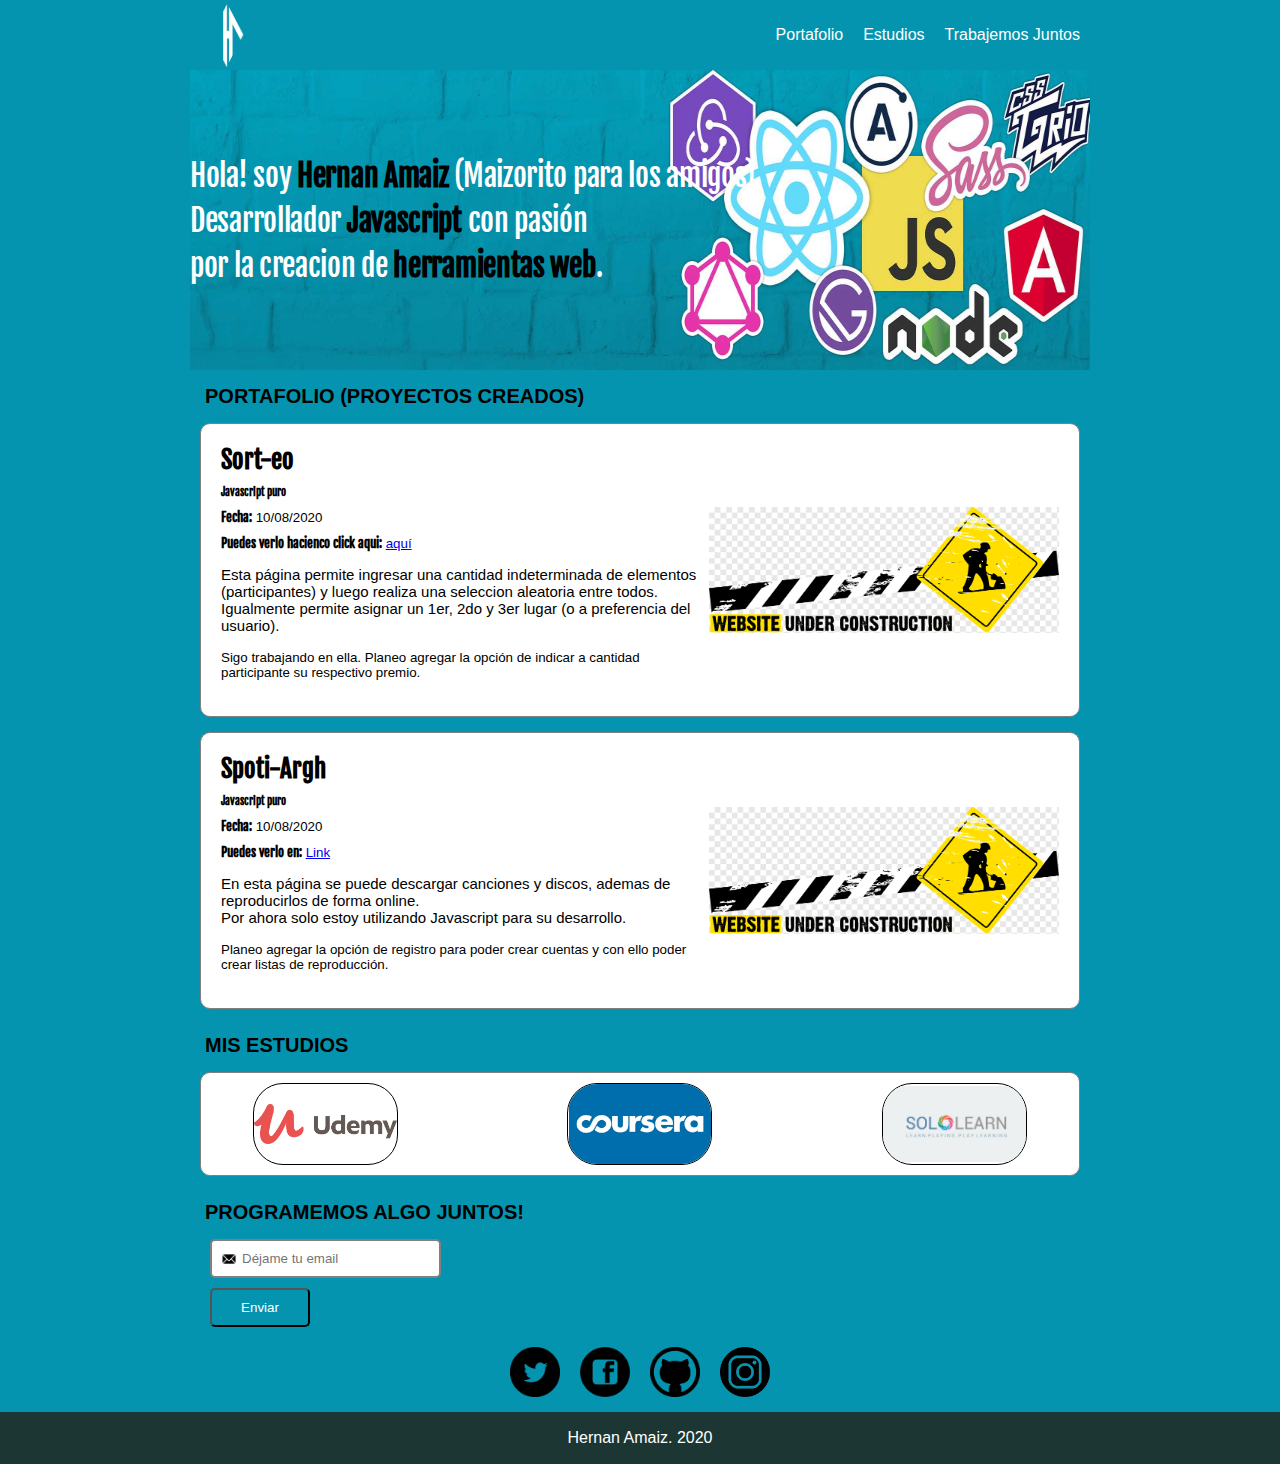
==== index.html @ f5612200 "Modificacion Css parte 4.1" ====
<html>
<head>
    <meta charset="UTF-8">
    <title>Hernan Amaiz</title>
    <link rel="icon" type="image/png" href="favicon.jpg">
    <link href="https://fonts.googleapis.com/css2?family=Fjalla+One&family=Source+Sans+Pro&display=swap" rel="stylesheet">
    <link rel="stylesheet" href="/estilo.css">
</head>
<body>
    <header class="header">
        <div class="container">
            <figure class="logo">
                <img src="logo2.png" alt="logo" class="logo-img">
            </figure>
            <nav class="menu">
                <ol>
                    <li>
                        <a class="link" href="#portafolio">Portafolio</a>
                    </li>
                    <li>
                        <a class="link" href="#estudios">Estudios</a>
                    </li>
                    <li>
                        <a class="link" href="#contacto">Trabajemos Juntos</a>
                    </li>
                </ol>
            </nav>
        </div>
    </header>
    <section class="hero">
        <div class="container">
            <h1>
                Hola! soy <b> Hernan Amaiz</b> (Maizorito para los amigos)<br>Desarrollador <b>Javascript</b> con pasión <br> por la creacion de <b>herramientas web</b>.
            </h1>
            
        </div>
    </section>
    <section id='portafolio'>
        <div class="container">
            <h2 class="portfolio">Portafolio (Proyectos Creados)</h2>
            <article class="project">
            <div class="project-presentation">
                <div class="project-details">
                    <h3 class="project-title">Sort-eo</h3>
                    <h6 class="project-language">Javascript puro</h6> 
                    <p class="project-date"><small><b>Fecha:</b> 10/08/2020</small></p> 
                    <p class="project-link"><small><b>Puedes verlo hacienco click aqui:</b> <a href='/sorteo/index.html' target="_blank"> aquí </a></small></p>
                    <p class="project-description">Esta página permite ingresar una cantidad indeterminada de elementos (participantes)
                    y luego realiza una seleccion aleatoria entre todos. Igualmente permite
                    asignar un 1er, 2do y 3er lugar (o a preferencia del usuario).</p>
                    <p><small>Sigo trabajando en ella. Planeo agregar la opción de indicar a cantidad
                        participante su respectivo premio.</small></p>     
                </div>
                    <img src="construccion.png" alt="" class="project-image">
                </div>
                
                <div class="project-presentation">
                <div class="project-details">
                    <h3 class="project-title">Spoti-Argh</h3>
                    <h6 class="project-language">Javascript puro</h6> 
                    <p class="project-date"><small><b>Fecha:</b> 10/08/2020</small></p> 
                    <p class="project-link"><small><b>Puedes verlo en:</b> <a href="/Musicaweb/index.html" target="_blank">Link</a></small></p>
                    <p class="project-description">En esta página se puede descargar canciones y discos, ademas de reproducirlos de forma online.
                        <br>Por ahora solo estoy utilizando Javascript para su desarrollo.</p>
                    <p><small>Planeo agregar la opción de registro para poder crear cuentas y con ello poder crear listas
                        de reproducción.</small></p> 
                </div>
                    <img src="construccion.png" alt="" class="project-image">
                </div>
            </article>
        </div>
    </section>
    <section id="estudios">
        <div class="container">
            <h2 class="certification">Mis estudios</h2>
            <article class="certification-pages">
                <figure class="image-container">
                    <a  href="#"><img src="udemy.png" class="certification-image" alt="Udemy"> </a><br>
                    <a  href="#"><img src="coursera.jpg" class="certification-image" alt="Coursera"> </a><br>
                    <a  href="#"><img src="sololearn.jpg" class="certification-image" alt="Sololearn"> </a>
                </figure>
            </article>
    </div>
    </section>
    <section id="contacto">
        <div class="container">
            <h3>Programemos algo juntos!</h3>
            <form action="/suscripcion/" class="form-email">
            <input type="text" placeholder="Déjame tu email" id="email">
            <button>Enviar</button>
            </form>
            <div class="social">
                <a href="#" class="social-link twitter"></a>
                <a href="#" class="social-link facebook"></a>
                <a href="#" class="social-link github"></a>
                <a href='https://www.instagram.com/maizorito_/' target='_blank' class="social-link instagram"  ></a>

            </div>
        </div>
    </section>
    <footer class="footer">
        <div>
            <p>Hernan Amaiz. 2020</p>
        </div>
    </footer>
</body>
</html>
---- estilo.css ----
body{
    font-family: 'Source Sans Prop', sans-serif;
    margin: 0;
}

.hero{
    height: 300px;
    background-image: url('/banner.jpg');
    background-size: 900px 300px;
    background-repeat: no-repeat;
    background-position: center;
    background-color: rgb(4, 148, 175);
    z-index: 0;
    display: flex;
    align-items: center;
}

.logo-img{
    width: 80px;
}

.header{
    background-color:rgb(4, 148, 175);
    color:white;
    display: flex;
    justify-content: space-between;
    align-items: center;
    height: 70px;
}

.header a{
    color: white;
    text-decoration: none;
    display: flex;
    align-items: center;
    height: inherit;
    padding: 0 10px;
}

.menu{
    height: inherit;
}

ol, ul{
    margin: 0;
    padding: 0;
    list-style: none;
}

.header ol{
    display: flex;
    height: inherit;

}

.header ol li{
    height: inherit;
}


figure{
    margin: 0;
}

h1, h2, h3, h4, h5, h6{
    font-family: 'Fjalla One', sans-serif;
}

h1{
    font-size: 30px;
    line-height: 1.5;
    font-weight: normal;
    letter-spacing: -.3px;
    color: white;
    margin: 0;
}

h1 b{
    color:black;
}

#portafolio{
    background-color: rgb(4, 148, 175);
}

.portfolio, .certification{
    padding: 15px;
    margin: 0;
    text-transform: uppercase;
    font-family: 'Source Sans Prop', sans-serif;
    font-weight: bold;
    font-size: 20px;
}

.project-details{
    width: 500px;
}

.project-title{
    font-size: 25px;
    margin: 0 0 10px 0;
}

.project-language, .project-date, .project-link{
    margin: 10px 0;
}

.project-description{
    font-size: 15px;
}

.project b{
    font-family: 'Fjalla One', sans-serif;
}


.project-image{
    width: 350px;
}

.project-presentation{
    border: 1px solid gray;
    border-radius: 10px;
    margin: 0 10px 15px 10px;
    padding: 20px;
    background:white;
    display: flex;
    justify-content: space-between;
    align-items: center;
}

.project-presentation:last-child{
    margin-bottom: 0;
}

#estudios{
    background-color: rgb(4, 148, 175);
}

.certification{
    padding-top: 25px;
}

.certification-pages{
    border: 1px solid gray;
    border-radius: 10px;
    margin: 0 10px 0px 10px;
    padding: 10px;
    background:white;
}
.image-container{
    display: flex;
    flex-direction: row;
    align-items: center;
    justify-content: space-around;
}


.certification-image{
    border: 1px solid black;
    border-radius: 30px;
    height: 80px;
    width: 143px;
    object-fit: contain;

}

.certification-image:hover{
    border: 2px solid blue;
}

#contacto{
    background-color: rgb(4, 148, 175);
    /*display: flex;
    flex-direction: column;
    align-content: center;*/
}

#contacto h3{
    margin:0;
    padding:15px;
    padding-top: 25px;
    text-transform: uppercase;
    font-family: 'Source Sans Prop', sans-serif;
    font-weight: bold;
    font-size: 20px;
}

.form-email{
    margin: 0 10px;
    padding: 0 10px 10px 10px;
}

.form-email input{
    border-color:gray;
    border-radius: 5px;
    border-style: solid;
    padding: 10px 20px 10px 30px;
    background-image: url(/email.png);
    background-size: 30px 30px;
    background-repeat: no-repeat;
    background-position-y:center;
    background-position-x: 2px;
}

.form-email button{
    display:block;
    margin-top: 10px;
    padding: 10px 0px;
    background: transparent;
    color: white;
    width:100px;
    margin: 10px 0px;
    border-radius: 5px;
}

.form-email h3{
    font-family: 'Source Sans Prop', sans-serif;
}

.social{
    display: flex;
    justify-content: center;
    
}
.social-link{
    width: 50px;
    height: 50px;
    display: inline-block;
    margin: 0 10px;
    padding-bottom: 15px;
}

.social-link.twitter{
    background-image: url(/twitter.png);
    background-size: 50px 50px;
    background-repeat: no-repeat;
}

.social-link.facebook{
    background-image: url(/facebook.png);
    background-size: 50px 50px;
    background-repeat: no-repeat;
}

.social-link.instagram{
    background-image: url(/instagram.png);
    background-size: 50px 50px;
    background-repeat: no-repeat;
}

.social-link.github{
    background-image: url(/github2.png);
    background-size: 50px 50px;
    background-repeat: no-repeat;
}

.footer{
    background-color: rgb(28, 54, 51);
    color: white;
    text-align: center;
    padding: 1px;
}

.container{
    width: 900px;
    margin: 0 auto;
    display: inherit;
    justify-content: inherit;
    align-items: inherit;
    height: inherit;
}
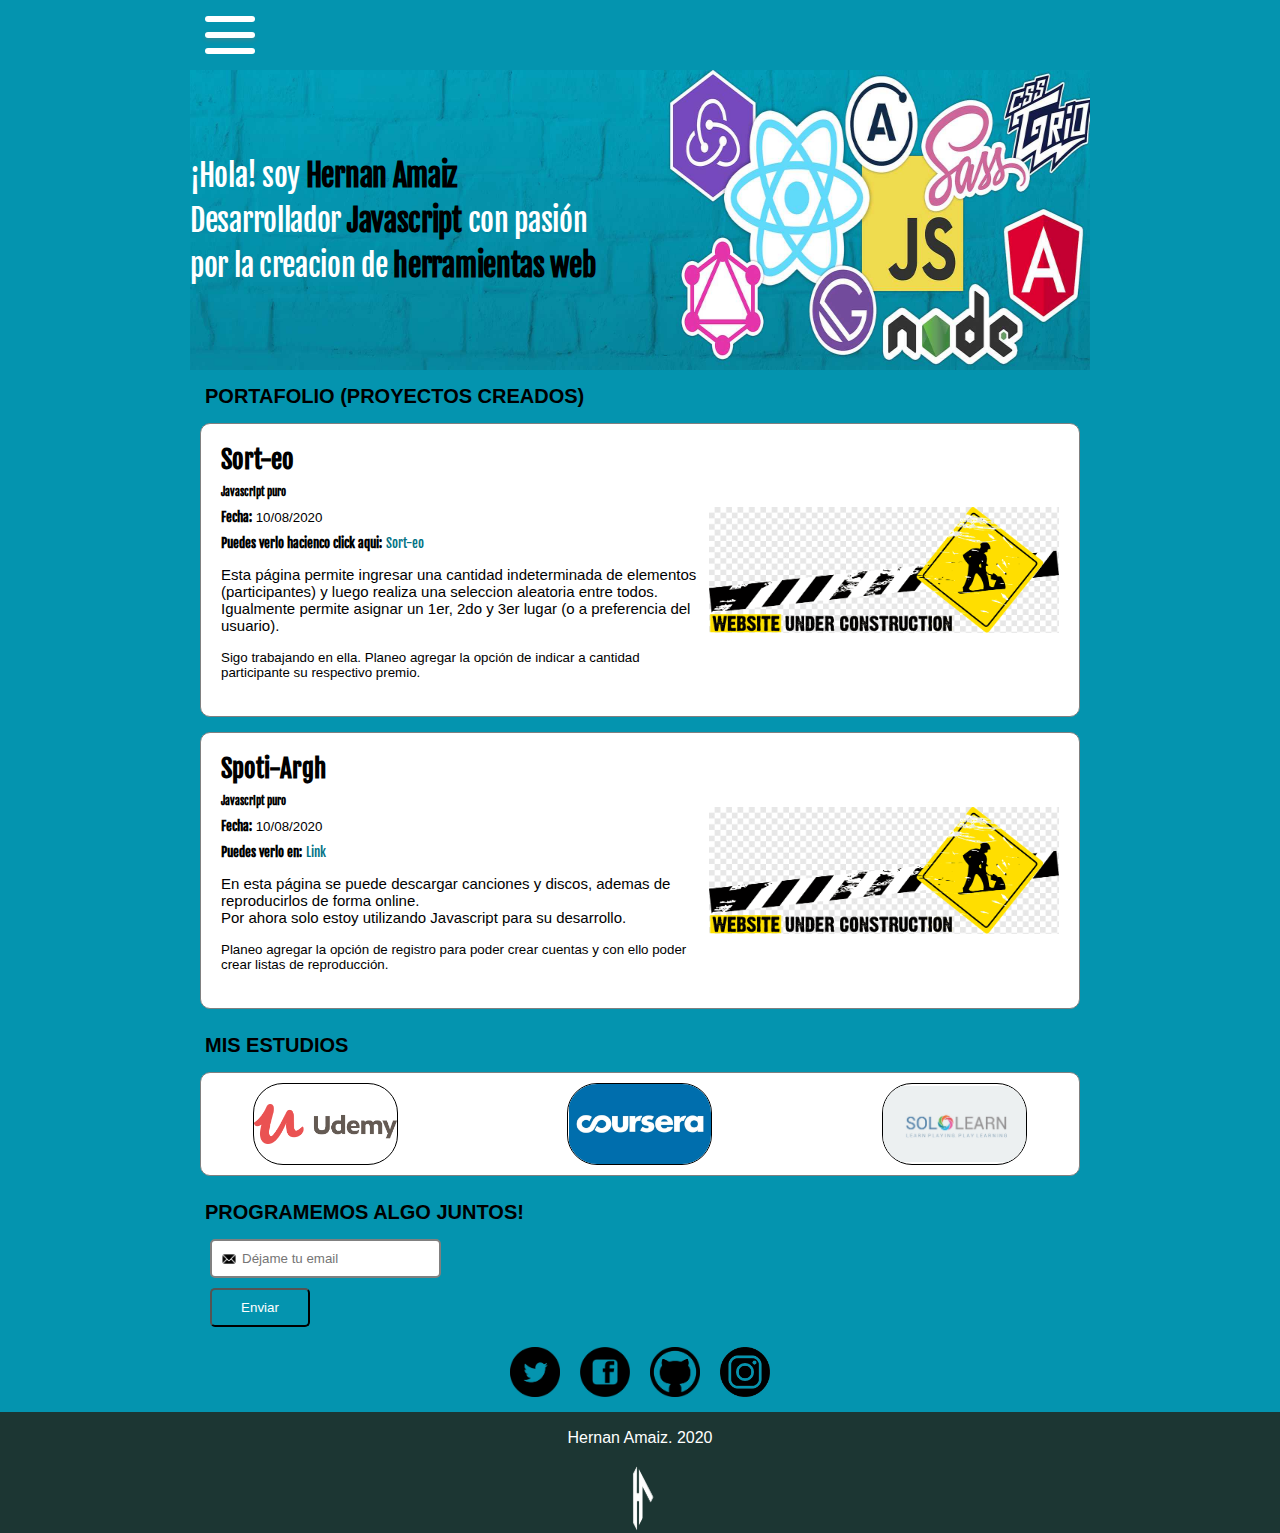
==== commit a65abe27: "modificacion de menu por un menu tipo burger" ====
--- a/index.html
+++ b/index.html
@@ -4,33 +4,39 @@
     <title>Hernan Amaiz</title>
     <link rel="icon" type="image/png" href="favicon.jpg">
     <link href="https://fonts.googleapis.com/css2?family=Fjalla+One&family=Source+Sans+Pro&display=swap" rel="stylesheet">
-    <link rel="stylesheet" href="/estilo.css">
+    <link rel="stylesheet" href="estilo.css">
 </head>
 <body>
     <header class="header">
-        <div class="container">
-            <figure class="logo">
-                <img src="logo2.png" alt="logo" class="logo-img">
-            </figure>
-            <nav class="menu">
-                <ol>
+        <div class="container">          
+            <div class="menu-btn">
+                <div class="menu-btn__burger"></div>
+              </div>
+
+
+        <nav class="menu">
+                <ul>
                     <li>
-                        <a class="link" href="#portafolio">Portafolio</a>
+                        <ol>
+                            <li>
+                                <a class="link" href="#portafolio">Portafolio</a>
+                            </li>
+                            <li>
+                                <a class="link" href="#estudios">Estudios</a>
+                            </li>
+                            <li>
+                                <a class="link" href="#contacto">Trabajemos Juntos</a>
+                            </li>
+                        </ol>
                     </li>
-                    <li>
-                        <a class="link" href="#estudios">Estudios</a>
-                    </li>
-                    <li>
-                        <a class="link" href="#contacto">Trabajemos Juntos</a>
-                    </li>
-                </ol>
+                </ul>
             </nav>
         </div>
     </header>
     <section class="hero">
         <div class="container">
             <h1>
-                Hola! soy <b> Hernan Amaiz</b> (Maizorito para los amigos)<br>Desarrollador <b>Javascript</b> con pasión <br> por la creacion de <b>herramientas web</b>.
+                ¡Hola! soy <b> Hernan Amaiz</b> <br>Desarrollador <b>Javascript</b> con pasión <br> por  la creacion de <b>herramientas web</b>
             </h1>
             
         </div>
@@ -44,7 +50,7 @@
                     <h3 class="project-title">Sort-eo</h3>
                     <h6 class="project-language">Javascript puro</h6> 
                     <p class="project-date"><small><b>Fecha:</b> 10/08/2020</small></p> 
-                    <p class="project-link"><small><b>Puedes verlo hacienco click aqui:</b> <a href='/sorteo/index.html' target="_blank"> aquí </a></small></p>
+                    <p class="project-link"><small><b>Puedes verlo hacienco click aqui:</b> <a href='/sorteo/index.html' target="_blank"> Sort-eo </a></small></p>
                     <p class="project-description">Esta página permite ingresar una cantidad indeterminada de elementos (participantes)
                     y luego realiza una seleccion aleatoria entre todos. Igualmente permite
                     asignar un 1er, 2do y 3er lugar (o a preferencia del usuario).</p>
@@ -102,6 +108,10 @@
         <div>
             <p>Hernan Amaiz. 2020</p>
         </div>
-    </footer>
+        <figure class="logo">
+            <img src="logo2.png" alt="logo" class="logo-img">
+        </figure>
+        </footer>
+    <script src="main.js"></script>
 </body>
 </html>--- a/estilo.css
+++ b/estilo.css
@@ -3,9 +3,83 @@
     margin: 0;
 }
 
+.header{
+    background-color:rgb(4, 148, 175);
+    color:white;
+    display: flex;
+    justify-content: space-between;
+    align-items: center;
+    height: 70px;
+}
+
+.container{
+    width: 900px;
+    margin: 0 auto;
+    display: inherit;
+    justify-content: inherit;
+    align-items: inherit;
+    height: inherit;
+}
+
+.logo{
+    display: flex;
+    justify-content: center;
+}
+
+
+/* Menu */
+.menu-btn {
+    position: relative;
+    display: flex;
+    justify-content: center;
+    align-items: center;
+    width: 80px;
+    height: 80px;
+    cursor: pointer;
+    transition: all .5s ease-in-out;
+  }
+  .menu-btn__burger {
+    width: 50px;
+    height: 6px;
+    background: #fff;
+    border-radius: 5px;
+    box-shadow: 0 2px 5px rgba(255,101,47,.2);
+    transition: all .5s ease-in-out;
+  }
+  .menu-btn__burger::before,
+  .menu-btn__burger::after {
+    content: '';
+    position: absolute;
+    width: 50px;
+    height: 6px;
+    background: #fff;
+    border-radius: 5px;
+    transition: all .5s ease-in-out;
+  }
+  .menu-btn__burger::before {
+    transform: translateY(-16px);
+  }
+  .menu-btn__burger::after {
+    transform: translateY(16px);
+  }
+  /* Animacion del menu */
+  .menu-btn.open .menu-btn__burger {
+    transform: translateX(-50px);
+    background: transparent;
+    box-shadow: none;
+  }
+  .menu-btn.open .menu-btn__burger::before {
+    transform: rotate(45deg) translate(35px, -35px);
+  }
+  .menu-btn.open .menu-btn__burger::after {
+    transform: rotate(-45deg) translate(35px, 35px);
+  }
+
+
+
 .hero{
     height: 300px;
-    background-image: url('/banner.jpg');
+    background-image: url(banner.jpg);
     background-size: 900px 300px;
     background-repeat: no-repeat;
     background-position: center;
@@ -15,18 +89,12 @@
     align-items: center;
 }
 
+
 .logo-img{
     width: 80px;
 }
 
-.header{
-    background-color:rgb(4, 148, 175);
-    color:white;
-    display: flex;
-    justify-content: space-between;
-    align-items: center;
-    height: 70px;
-}
+
 
 .header a{
     color: white;
@@ -35,10 +103,22 @@
     align-items: center;
     height: inherit;
     padding: 0 10px;
-}
+    transition: 1s;
+}
+
+.header a:hover{
+    color: lightgray;
+}
+
 
 .menu{
     height: inherit;
+}
+
+.menu img{
+    width:45px;
+    margin: 20px;
+    transition: 1s;
 }
 
 ol, ul{
@@ -47,6 +127,7 @@
     list-style: none;
 }
 
+
 .header ol{
     display: flex;
     height: inherit;
@@ -55,7 +136,11 @@
 
 .header ol li{
     height: inherit;
-}
+    display: none;
+    
+}
+
+
 
 
 figure{
@@ -129,6 +214,17 @@
     align-items: center;
 }
 
+.project-link a{
+    text-decoration: none;
+    color: rgb(3, 115, 134);
+    transition: 1s;
+    font-family: 'Fjalla One', sans-serif;
+}
+
+.project-link a:hover{
+    color: lightseagreen;
+}
+
 .project-presentation:last-child{
     margin-bottom: 0;
 }
@@ -171,9 +267,7 @@
 
 #contacto{
     background-color: rgb(4, 148, 175);
-    /*display: flex;
-    flex-direction: column;
-    align-content: center;*/
+
 }
 
 #contacto h3{
@@ -196,7 +290,7 @@
     border-radius: 5px;
     border-style: solid;
     padding: 10px 20px 10px 30px;
-    background-image: url(/email.png);
+    background-image: url(email.png);
     background-size: 30px 30px;
     background-repeat: no-repeat;
     background-position-y:center;
@@ -232,25 +326,25 @@
 }
 
 .social-link.twitter{
-    background-image: url(/twitter.png);
+    background-image: url(twitter.png);
     background-size: 50px 50px;
     background-repeat: no-repeat;
 }
 
 .social-link.facebook{
-    background-image: url(/facebook.png);
+    background-image: url(facebook.png);
     background-size: 50px 50px;
     background-repeat: no-repeat;
 }
 
 .social-link.instagram{
-    background-image: url(/instagram.png);
+    background-image: url(instagram.png);
     background-size: 50px 50px;
     background-repeat: no-repeat;
 }
 
 .social-link.github{
-    background-image: url(/github2.png);
+    background-image: url(github2.png);
     background-size: 50px 50px;
     background-repeat: no-repeat;
 }
@@ -262,11 +356,3 @@
     padding: 1px;
 }
 
-.container{
-    width: 900px;
-    margin: 0 auto;
-    display: inherit;
-    justify-content: inherit;
-    align-items: inherit;
-    height: inherit;
-}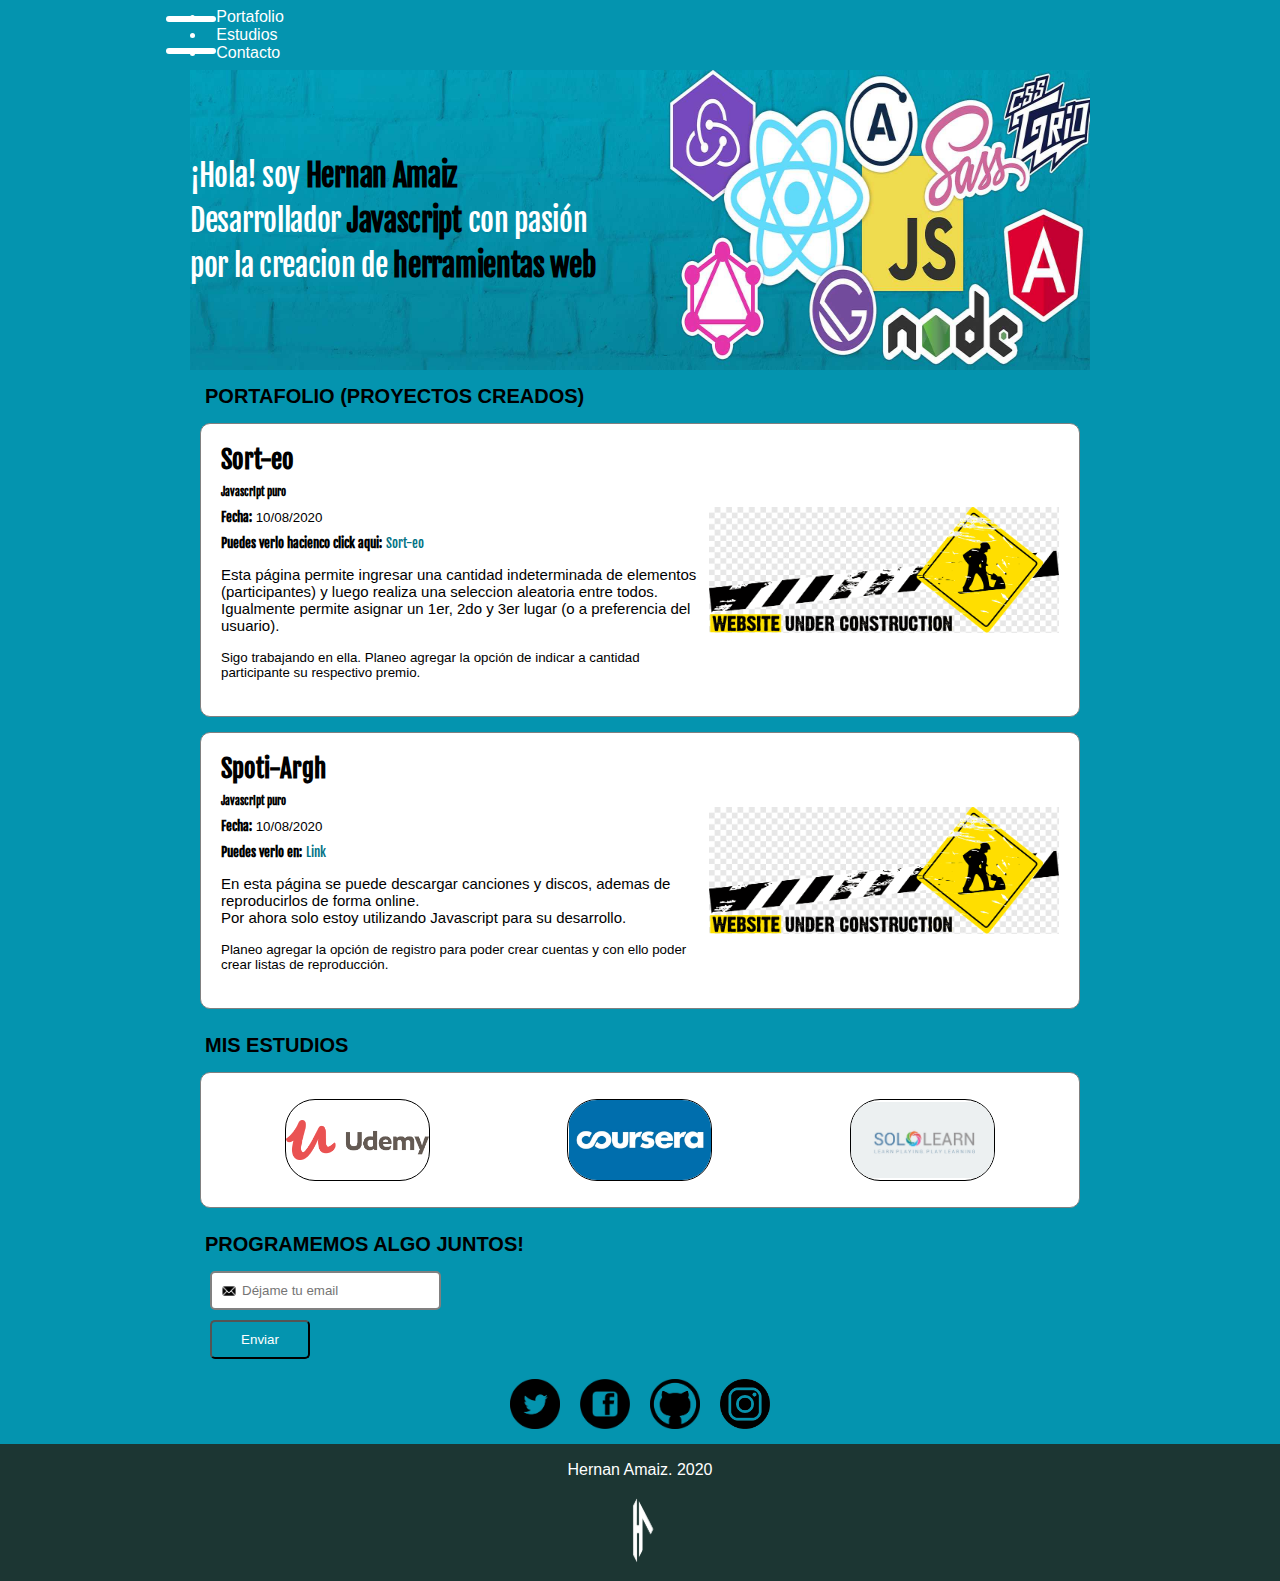
==== commit c1f9d70a: "modificacion de menu por un menu tipo burger 1.3" ====
--- a/index.html
+++ b/index.html
@@ -11,27 +11,22 @@
         <div class="container">          
             <div class="menu-btn">
                 <div class="menu-btn__burger"></div>
-              </div>
-
-
-        <nav class="menu">
-                <ul>
-                    <li>
-                        <ol>
-                            <li>
-                                <a class="link" href="#portafolio">Portafolio</a>
-                            </li>
-                            <li>
-                                <a class="link" href="#estudios">Estudios</a>
-                            </li>
-                            <li>
-                                <a class="link" href="#contacto">Trabajemos Juntos</a>
-                            </li>
-                        </ol>
-                    </li>
-                </ul>
-            </nav>
-        </div>
+                    <ul>
+                        <li>
+                            <a class="link" href="#portafolio">Portafolio</a>
+                        </li>
+                        
+                        <li>
+                            <a class="link" href="#estudios">Estudios</a>
+                        </li>
+                        
+                        <li>
+                            <a class="link" href="#contacto">Contacto</a>
+                        </li>
+                    </ul>
+                
+                </div>
+            </div>
     </header>
     <section class="hero">
         <div class="container">
--- a/estilo.css
+++ b/estilo.css
@@ -43,7 +43,6 @@
     height: 6px;
     background: #fff;
     border-radius: 5px;
-    box-shadow: 0 2px 5px rgba(255,101,47,.2);
     transition: all .5s ease-in-out;
   }
   .menu-btn__burger::before,
@@ -75,6 +74,17 @@
     transform: rotate(-45deg) translate(35px, 35px);
   }
 
+  /* prueba para el menu desplegable en lateral */
+
+  .menu-btn__burger ul{
+    display: none;
+  }
+
+  .menu-btn.open .menu-btn__burger::after ul{
+    display: flex;
+  }
+
+  /* lo dejare hasta aca por hoy */
 
 
 .hero{
@@ -89,13 +99,6 @@
     align-items: center;
 }
 
-
-.logo-img{
-    width: 80px;
-}
-
-
-
 .header a{
     color: white;
     text-decoration: none;
@@ -108,43 +111,6 @@
 
 .header a:hover{
     color: lightgray;
-}
-
-
-.menu{
-    height: inherit;
-}
-
-.menu img{
-    width:45px;
-    margin: 20px;
-    transition: 1s;
-}
-
-ol, ul{
-    margin: 0;
-    padding: 0;
-    list-style: none;
-}
-
-
-.header ol{
-    display: flex;
-    height: inherit;
-
-}
-
-.header ol li{
-    height: inherit;
-    display: none;
-    
-}
-
-
-
-
-figure{
-    margin: 0;
 }
 
 h1, h2, h3, h4, h5, h6{
@@ -356,3 +322,7 @@
     padding: 1px;
 }
 
+.logo-img{
+    width: 80px;
+}
+
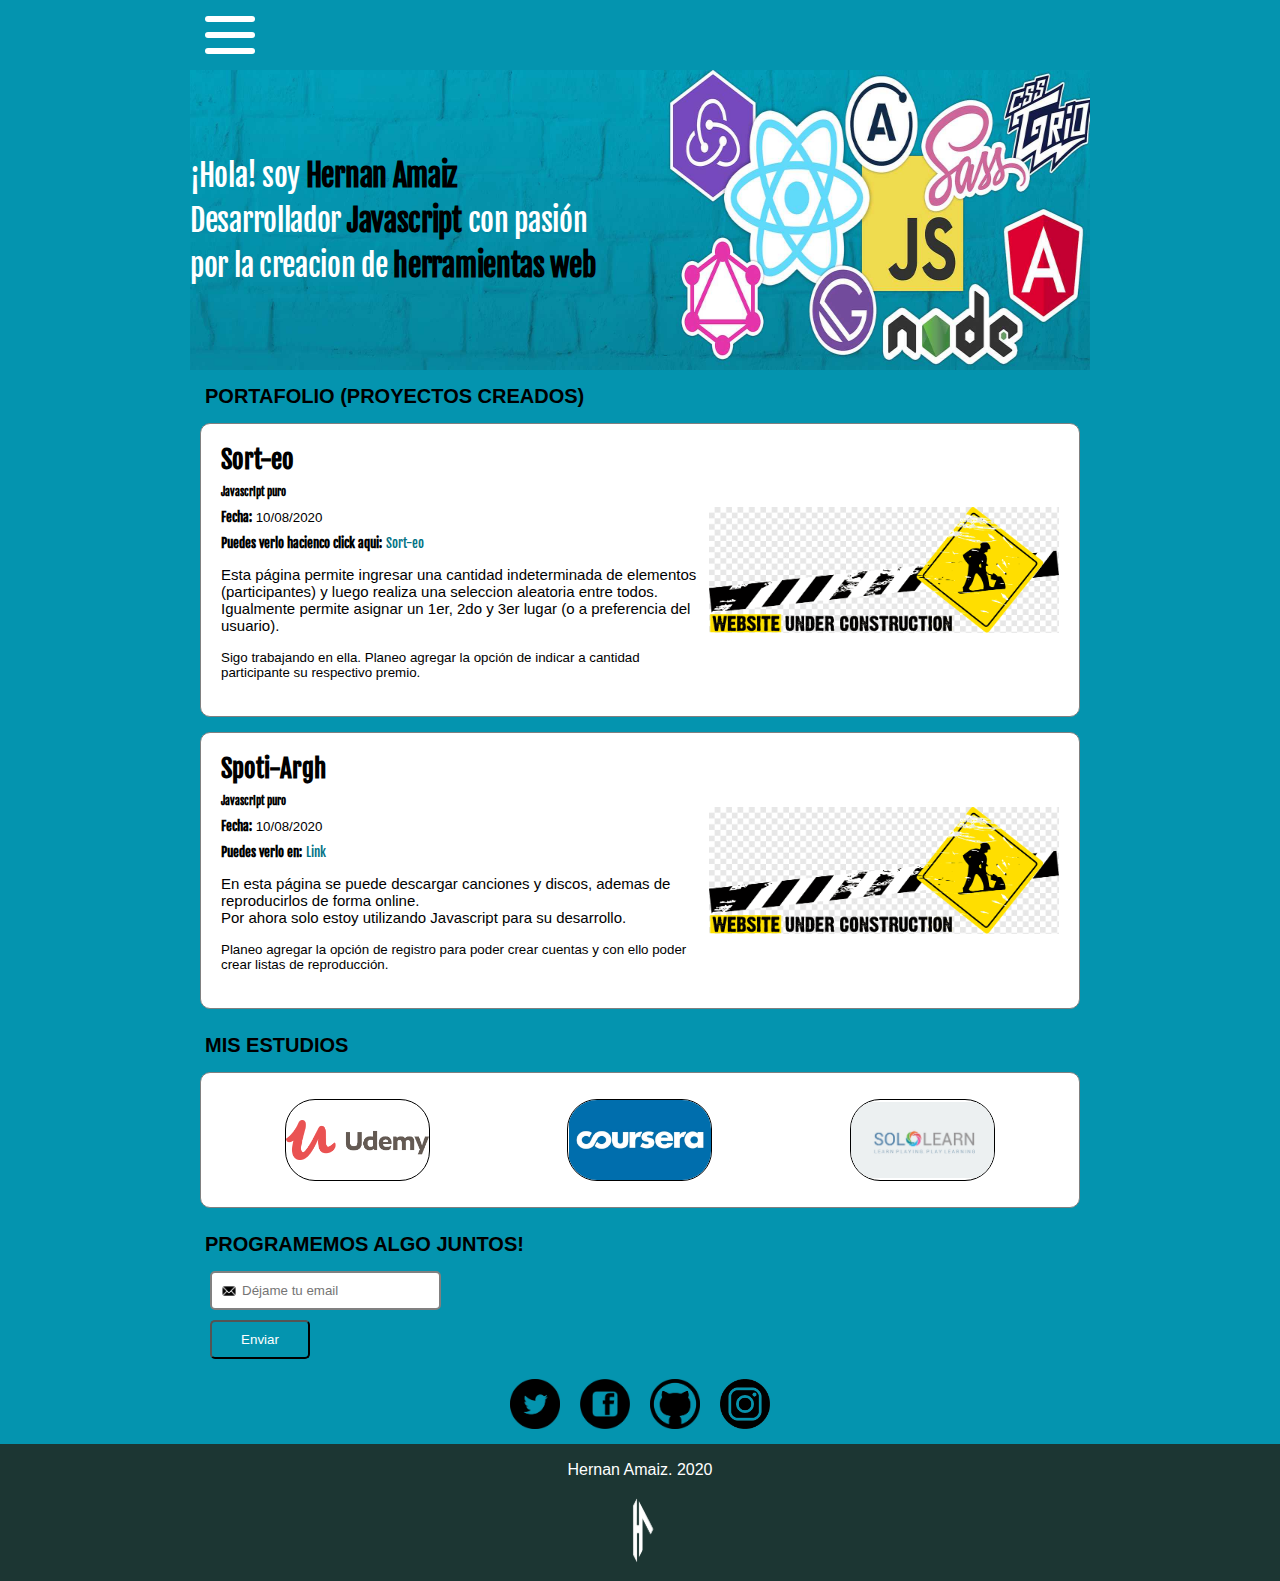
==== commit d4e3df14: "modificacion de menu por un menu tipo burger 1.4" ====
--- a/index.html
+++ b/index.html
@@ -10,7 +10,7 @@
     <header class="header">
         <div class="container">          
             <div class="menu-btn">
-                <div class="menu-btn__burger"></div>
+                <div class="menu-btn__burger">
                     <ul>
                         <li>
                             <a class="link" href="#portafolio">Portafolio</a>
@@ -24,8 +24,8 @@
                             <a class="link" href="#contacto">Contacto</a>
                         </li>
                     </ul>
-                
-                </div>
+                </div>             
+            </div>
             </div>
     </header>
     <section class="hero">
--- a/estilo.css
+++ b/estilo.css
@@ -81,7 +81,7 @@
   }
 
   .menu-btn.open .menu-btn__burger::after ul{
-    display: flex;
+    display: none;
   }
 
   /* lo dejare hasta aca por hoy */
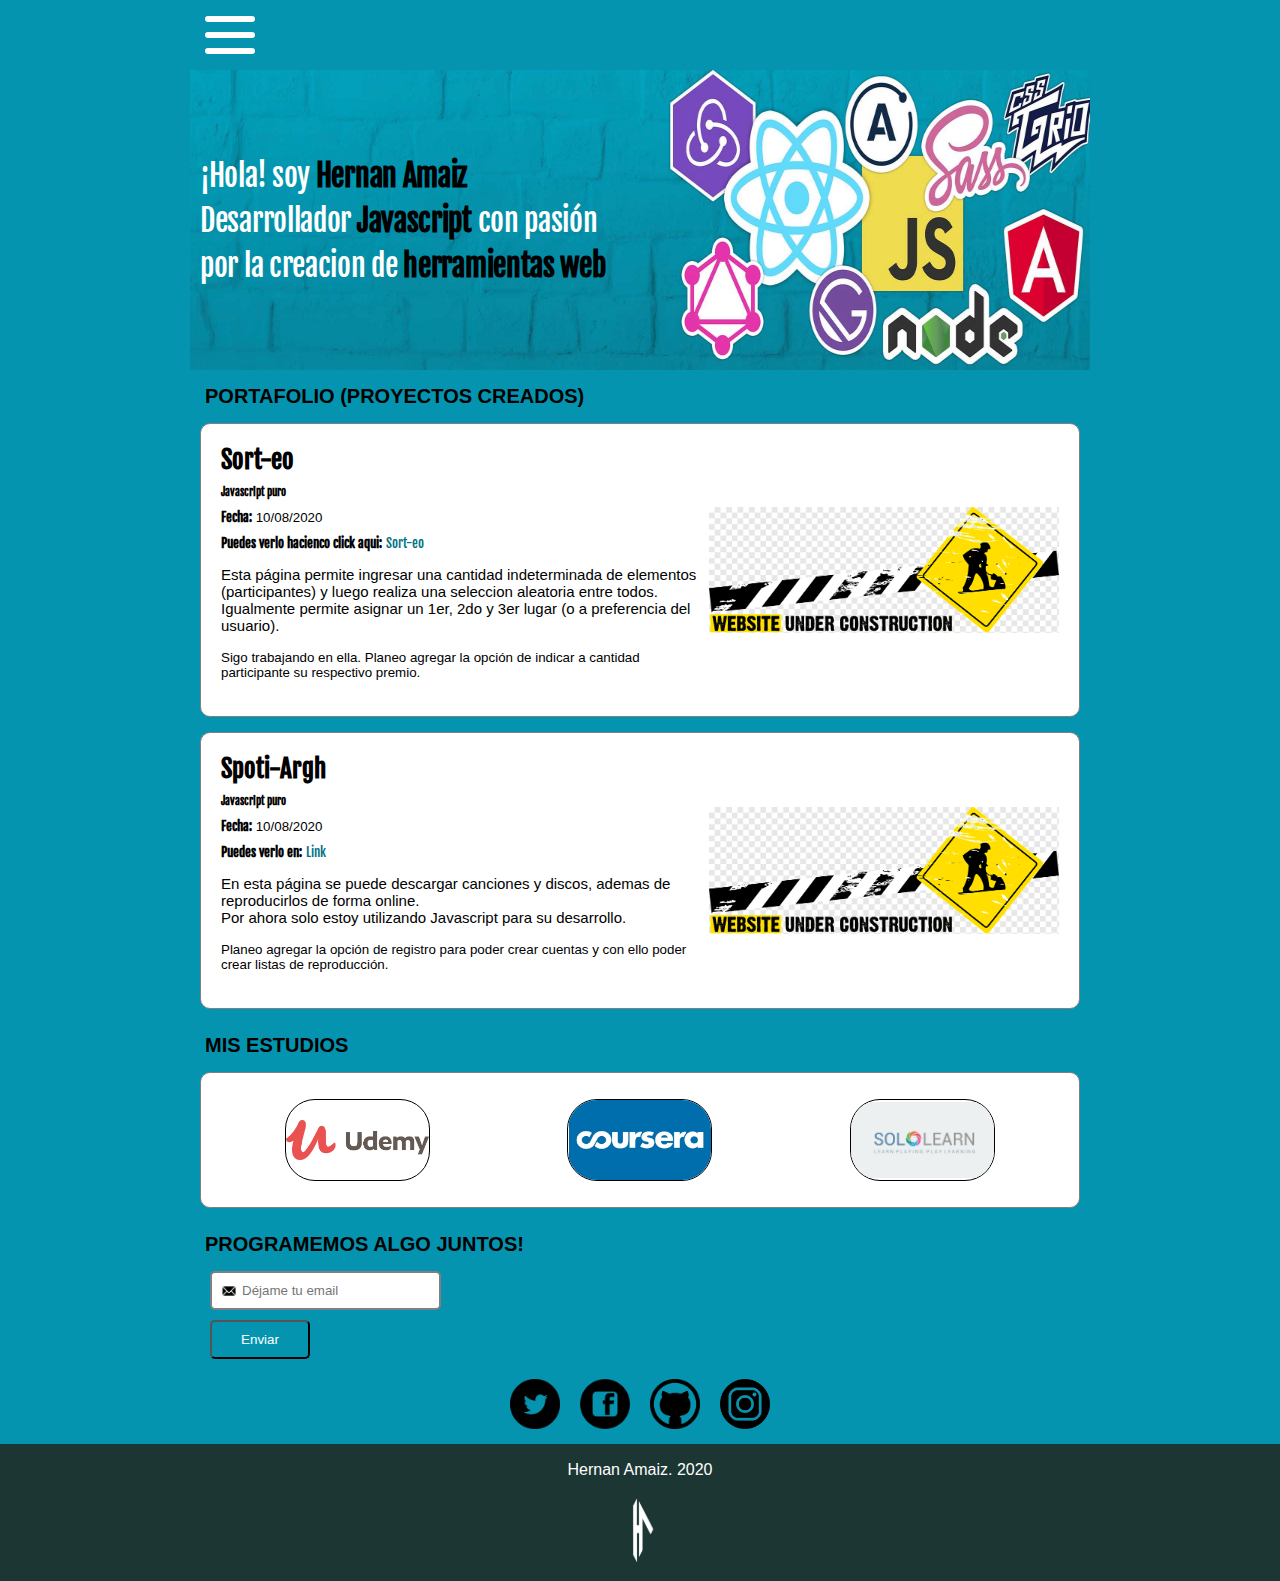
==== commit 8b5245a1: "modificacion de menu por un menu tipo burger 1.5 + orden del html y css" ====
--- a/index.html
+++ b/index.html
@@ -11,22 +11,12 @@
         <div class="container">          
             <div class="menu-btn">
                 <div class="menu-btn__burger">
-                    <ul>
-                        <li>
-                            <a class="link" href="#portafolio">Portafolio</a>
-                        </li>
+                </div>   
                         
-                        <li>
-                            <a class="link" href="#estudios">Estudios</a>
-                        </li>
-                        
-                        <li>
-                            <a class="link" href="#contacto">Contacto</a>
-                        </li>
-                    </ul>
-                </div>             
             </div>
+            <div id="list"></div> 
             </div>
+            
     </header>
     <section class="hero">
         <div class="container">
--- a/estilo.css
+++ b/estilo.css
@@ -3,6 +3,7 @@
     margin: 0;
 }
 
+
 .header{
     background-color:rgb(4, 148, 175);
     color:white;
@@ -11,6 +12,8 @@
     align-items: center;
     height: 70px;
 }
+
+/* Contenedor mientas estudio responsive*/
 
 .container{
     width: 900px;
@@ -21,15 +24,9 @@
     height: inherit;
 }
 
-.logo{
-    display: flex;
-    justify-content: center;
-}
-
-
 /* Menu */
 .menu-btn {
-    position: relative;
+    position: absolute;
     display: flex;
     justify-content: center;
     align-items: center;
@@ -37,16 +34,18 @@
     height: 80px;
     cursor: pointer;
     transition: all .5s ease-in-out;
-  }
-  .menu-btn__burger {
+}
+
+.menu-btn__burger {
     width: 50px;
     height: 6px;
     background: #fff;
     border-radius: 5px;
     transition: all .5s ease-in-out;
-  }
-  .menu-btn__burger::before,
-  .menu-btn__burger::after {
+ }
+
+.menu-btn__burger::before,
+.menu-btn__burger::after {
     content: '';
     position: absolute;
     width: 50px;
@@ -54,38 +53,70 @@
     background: #fff;
     border-radius: 5px;
     transition: all .5s ease-in-out;
-  }
-  .menu-btn__burger::before {
+}
+
+.menu-btn__burger::before {
     transform: translateY(-16px);
-  }
-  .menu-btn__burger::after {
+}
+
+.menu-btn__burger::after {
     transform: translateY(16px);
-  }
-  /* Animacion del menu */
-  .menu-btn.open .menu-btn__burger {
+ }
+
+ /* Animacion del menu */
+.menu-btn.open .menu-btn__burger {
     transform: translateX(-50px);
     background: transparent;
     box-shadow: none;
-  }
-  .menu-btn.open .menu-btn__burger::before {
+}
+
+.menu-btn.open .menu-btn__burger::before {
     transform: rotate(45deg) translate(35px, -35px);
-  }
-  .menu-btn.open .menu-btn__burger::after {
+}
+
+.menu-btn.open .menu-btn__burger::after {
     transform: rotate(-45deg) translate(35px, 35px);
-  }
-
-  /* prueba para el menu desplegable en lateral */
-
-  .menu-btn__burger ul{
-    display: none;
-  }
-
-  .menu-btn.open .menu-btn__burger::after ul{
-    display: none;
-  }
-
-  /* lo dejare hasta aca por hoy */
-
+}
+
+/*Lista del menu*/
+
+#list{
+    margin: 0 0 0 50px;
+}
+
+#list ul{
+    padding: 4px;
+    transition: 1s;
+}
+
+#list ul li{
+    display: inline-flex;
+
+}
+
+#list ul li > a{
+    text-decoration: none;
+    color: white;
+    height: inherit;
+    padding: 0 10px;
+    transition: 1s;
+    font-family: 'Fjalla One', sans-serif;
+    letter-spacing: 1px;
+}
+
+#list a:hover{
+    color: black;
+}
+
+/* Animacion de la lista del menu*/
+
+.container .menu-btn.open ~ #list{
+    transition: 1s;
+}
+
+.container .menu-btn.open ~ #list{
+    transform: translateX(20px);
+}
 
 .hero{
     height: 300px;
@@ -99,21 +130,12 @@
     align-items: center;
 }
 
-.header a{
-    color: white;
-    text-decoration: none;
-    display: flex;
-    align-items: center;
-    height: inherit;
-    padding: 0 10px;
-    transition: 1s;
-}
-
-.header a:hover{
-    color: lightgray;
-}
-
-h1, h2, h3, h4, h5, h6{
+h1, 
+h2, 
+h3, 
+h4, 
+h5, 
+h6{
     font-family: 'Fjalla One', sans-serif;
 }
 
@@ -124,6 +146,7 @@
     letter-spacing: -.3px;
     color: white;
     margin: 0;
+    padding-left: 10px;
 }
 
 h1 b{
@@ -152,7 +175,9 @@
     margin: 0 0 10px 0;
 }
 
-.project-language, .project-date, .project-link{
+.project-language, 
+.project-date, 
+.project-link{
     margin: 10px 0;
 }
 
@@ -217,14 +242,12 @@
     justify-content: space-around;
 }
 
-
 .certification-image{
     border: 1px solid black;
     border-radius: 30px;
     height: 80px;
     width: 143px;
     object-fit: contain;
-
 }
 
 .certification-image:hover{
@@ -322,6 +345,11 @@
     padding: 1px;
 }
 
+.logo{
+    display: flex;
+    justify-content: center;
+}
+
 .logo-img{
     width: 80px;
 }
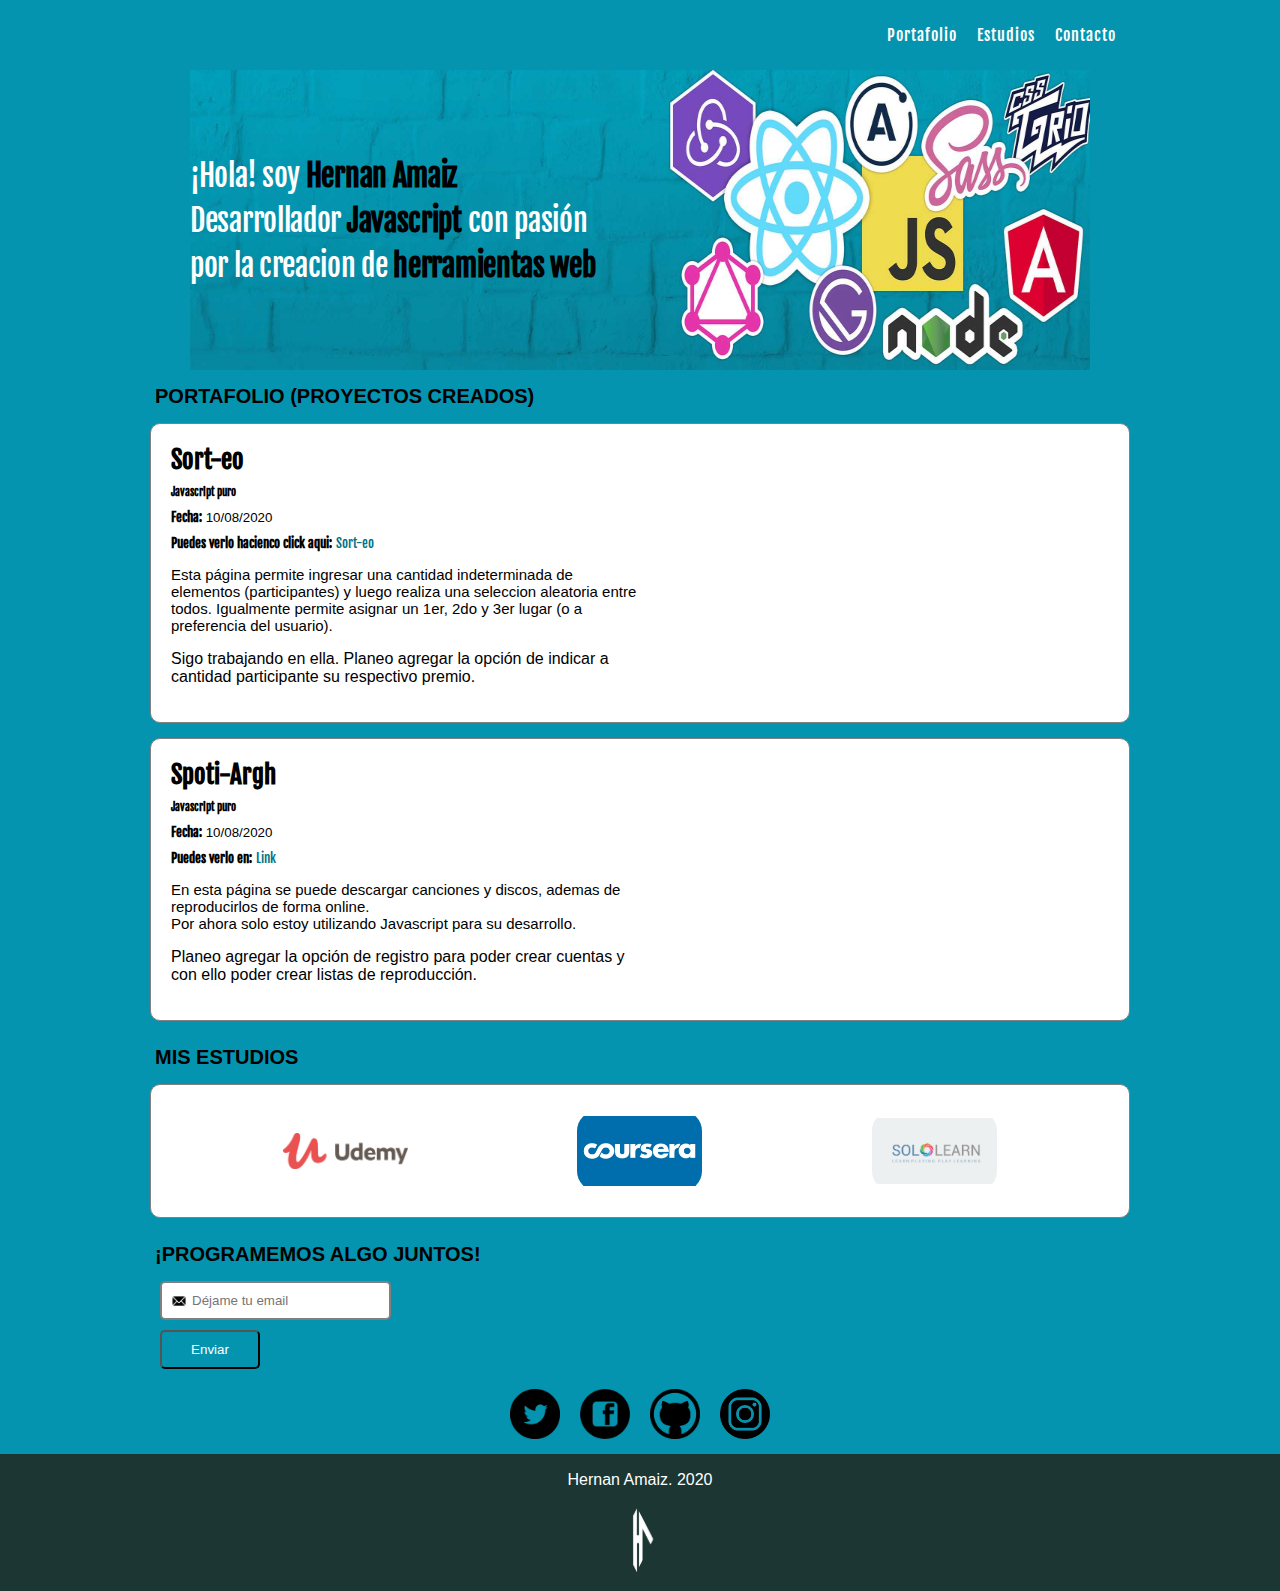
==== commit 58e71947: "Responsive" ====
--- a/index.html
+++ b/index.html
@@ -5,16 +5,28 @@
     <link rel="icon" type="image/png" href="favicon.jpg">
     <link href="https://fonts.googleapis.com/css2?family=Fjalla+One&family=Source+Sans+Pro&display=swap" rel="stylesheet">
     <link rel="stylesheet" href="estilo.css">
+    <meta name="viewport" content="width=device-width, initial-scale=1.0">
 </head>
 <body>
+    <i class="icon-menu burger-button" id="burger-menu"></i>
     <header class="header">
         <div class="container">          
-            <div class="menu-btn">
-                <div class="menu-btn__burger">
-                </div>   
-                        
-            </div>
-            <div id="list"></div> 
+            <div id="list" class="list">
+                <ul>
+                    <!-- Cambiar el onclick y realizarlo en el archivo del codigo mediante un listener -->
+                    <li>
+                        <a class="link" href="#portafolio" onclick="hideMenu()">Portafolio</a>
+                    </li>
+                    
+                    <li>
+                        <a class="link" href="#estudios" onclick="hideMenu()">Estudios</a>
+                    </li>
+                    
+                    <li>
+                        <a class="link" href="#contacto" onclick="hideMenu()">Contacto</a>
+                    </li>
+                </ul> 
+            </div> 
             </div>
             
     </header>
@@ -25,7 +37,7 @@
             </h1>
             
         </div>
-    </section>
+    </section> 
     <section id='portafolio'>
         <div class="container">
             <h2 class="portfolio">Portafolio (Proyectos Creados)</h2>
@@ -39,10 +51,10 @@
                     <p class="project-description">Esta página permite ingresar una cantidad indeterminada de elementos (participantes)
                     y luego realiza una seleccion aleatoria entre todos. Igualmente permite
                     asignar un 1er, 2do y 3er lugar (o a preferencia del usuario).</p>
-                    <p><small>Sigo trabajando en ella. Planeo agregar la opción de indicar a cantidad
-                        participante su respectivo premio.</small></p>     
+                    <p class="actualization">Sigo trabajando en ella. Planeo agregar la opción de indicar a cantidad
+                        participante su respectivo premio.</p>     
                 </div>
-                    <img src="construccion.png" alt="" class="project-image">
+                    <iframe src="https://maizo21.github.io/batatabit/" frameborder="0" scrolling="no" class="project-image"></iframe>
                 </div>
                 
                 <div class="project-presentation">
@@ -53,10 +65,10 @@
                     <p class="project-link"><small><b>Puedes verlo en:</b> <a href="/Musicaweb/index.html" target="_blank">Link</a></small></p>
                     <p class="project-description">En esta página se puede descargar canciones y discos, ademas de reproducirlos de forma online.
                         <br>Por ahora solo estoy utilizando Javascript para su desarrollo.</p>
-                    <p><small>Planeo agregar la opción de registro para poder crear cuentas y con ello poder crear listas
-                        de reproducción.</small></p> 
+                    <p class="actualization">Planeo agregar la opción de registro para poder crear cuentas y con ello poder crear listas
+                        de reproducción.</p> 
                 </div>
-                    <img src="construccion.png" alt="" class="project-image">
+                    <iframe src="https://maizo21.github.io/halloween/" frameborder="0" scrolling="no" class="project-image" ></iframe>
                 </div>
             </article>
         </div>
@@ -66,16 +78,16 @@
             <h2 class="certification">Mis estudios</h2>
             <article class="certification-pages">
                 <figure class="image-container">
-                    <a  href="#"><img src="udemy.png" class="certification-image" alt="Udemy"> </a><br>
-                    <a  href="#"><img src="coursera.jpg" class="certification-image" alt="Coursera"> </a><br>
+                    <a  href="#"><img src="udemy.png" class="certification-image" alt="Udemy"> </a>
+                    <a  href="#"><img src="coursera.jpg" class="certification-image" alt="Coursera"> </a>
                     <a  href="#"><img src="sololearn.jpg" class="certification-image" alt="Sololearn"> </a>
                 </figure>
             </article>
     </div>
     </section>
-    <section id="contacto">
+    <section id="contacto" class="contacto">
         <div class="container">
-            <h3>Programemos algo juntos!</h3>
+            <h3>¡Programemos algo juntos!</h3>
             <form action="/suscripcion/" class="form-email">
             <input type="text" placeholder="Déjame tu email" id="email">
             <button>Enviar</button>
--- a/estilo.css
+++ b/estilo.css
@@ -2,6 +2,38 @@
     font-family: 'Source Sans Prop', sans-serif;
     margin: 0;
 }
+
+@font-face {
+  font-family: 'icomoon';
+  src:  url('./fonts/icomoon.eot?juqkpc');
+  src:  url('./fonts/icomoon.eot?juqkpc#iefix') format('embedded-opentype'),
+    url('./fonts/icomoon.ttf?juqkpc') format('truetype'),
+    url('./fonts/icomoon.woff?juqkpc') format('woff'),
+    url('./fonts/icomoon.svg?juqkpc#icomoon') format('svg');
+  font-weight: normal;
+  font-style: normal;
+  font-display: block;
+}
+
+[class^="icon-"], [class*=" icon-"] {
+  /* use !important to prevent issues with browser extensions that change fonts */
+  font-family: 'icomoon' !important;
+  speak: never;
+  font-style: normal;
+  font-weight: normal;
+  font-variant: normal;
+  text-transform: none;
+  line-height: 1;
+
+  /* Better Font Rendering =========== */
+  -webkit-font-smoothing: antialiased;
+  -moz-osx-font-smoothing: grayscale;
+}
+
+.icon-menu:before {
+  content: "\e900";
+}
+
 
 
 .header{
@@ -11,111 +43,42 @@
     justify-content: space-between;
     align-items: center;
     height: 70px;
+    flex-wrap: wrap;
 }
 
 /* Contenedor mientas estudio responsive*/
 
 .container{
-    width: 900px;
+    max-width: 1000px;
+    width: 100%;
+    flex: 1;
     margin: 0 auto;
-    display: inherit;
-    justify-content: inherit;
-    align-items: inherit;
-    height: inherit;
-}
-
-/* Menu */
-.menu-btn {
-    position: absolute;
+    height: auto;
+}
+
+.list{
+    width: 100%;
+}
+
+.list ul{
+    padding: 4px;
     display: flex;
-    justify-content: center;
-    align-items: center;
-    width: 80px;
-    height: 80px;
-    cursor: pointer;
-    transition: all .5s ease-in-out;
-}
-
-.menu-btn__burger {
-    width: 50px;
-    height: 6px;
-    background: #fff;
-    border-radius: 5px;
-    transition: all .5s ease-in-out;
- }
-
-.menu-btn__burger::before,
-.menu-btn__burger::after {
-    content: '';
-    position: absolute;
-    width: 50px;
-    height: 6px;
-    background: #fff;
-    border-radius: 5px;
-    transition: all .5s ease-in-out;
-}
-
-.menu-btn__burger::before {
-    transform: translateY(-16px);
-}
-
-.menu-btn__burger::after {
-    transform: translateY(16px);
- }
-
- /* Animacion del menu */
-.menu-btn.open .menu-btn__burger {
-    transform: translateX(-50px);
-    background: transparent;
-    box-shadow: none;
-}
-
-.menu-btn.open .menu-btn__burger::before {
-    transform: rotate(45deg) translate(35px, -35px);
-}
-
-.menu-btn.open .menu-btn__burger::after {
-    transform: rotate(-45deg) translate(35px, 35px);
-}
-
-/*Lista del menu*/
-
-#list{
-    margin: 0 0 0 50px;
-}
-
-#list ul{
-    padding: 4px;
-    transition: 1s;
-}
-
-#list ul li{
-    display: inline-flex;
-
-}
-
-#list ul li > a{
+    justify-content: flex-end;
+    list-style: none;
+}
+
+.list ul li > a{
     text-decoration: none;
     color: white;
-    height: inherit;
-    padding: 0 10px;
-    transition: 1s;
+    height: auto;
+    margin-right: 20px;
     font-family: 'Fjalla One', sans-serif;
     letter-spacing: 1px;
-}
-
-#list a:hover{
+    transition: .6s;
+}
+
+.list a:hover{
     color: black;
-}
-
-/* Animacion de la lista del menu*/
-
-.container .menu-btn.open ~ #list{
-    transition: 1s;
-}
-
-.container .menu-btn.open ~ #list{
-    transform: translateX(20px);
 }
 
 .hero{
@@ -128,6 +91,7 @@
     z-index: 0;
     display: flex;
     align-items: center;
+    flex-wrap: wrap;
 }
 
 h1, 
@@ -146,7 +110,7 @@
     letter-spacing: -.3px;
     color: white;
     margin: 0;
-    padding-left: 10px;
+    padding-left: 50px;
 }
 
 h1 b{
@@ -167,7 +131,7 @@
 }
 
 .project-details{
-    width: 500px;
+    width: 50%;
 }
 
 .project-title{
@@ -189,9 +153,15 @@
     font-family: 'Fjalla One', sans-serif;
 }
 
-
 .project-image{
-    width: 350px;
+    width: 50%;
+    height: 100%;
+    border-radius: 15px;
+}
+
+.project-image::-webkit-scrollbar-thumb {
+    background: #ccc;
+    border-radius: 4px;
 }
 
 .project-presentation{
@@ -203,6 +173,7 @@
     display: flex;
     justify-content: space-between;
     align-items: center;
+    flex-wrap: wrap;
 }
 
 .project-link a{
@@ -212,6 +183,9 @@
     font-family: 'Fjalla One', sans-serif;
 }
 
+.project{
+    flex-wrap: wrap;
+}
 .project-link a:hover{
     color: lightseagreen;
 }
@@ -226,6 +200,7 @@
 
 .certification{
     padding-top: 25px;
+    flex-wrap: wrap;
 }
 
 .certification-pages{
@@ -235,31 +210,38 @@
     padding: 10px;
     background:white;
 }
+
 .image-container{
-    display: flex;
-    flex-direction: row;
-    align-items: center;
-    justify-content: space-around;
+    display: grid;
+    gap: 5px;
+    grid-template-columns: repeat(3,1fr);
+    place-content: center;
+    place-items: center;
 }
 
 .certification-image{
-    border: 1px solid black;
-    border-radius: 30px;
+    border-radius: 20px;
     height: 80px;
-    width: 143px;
+    width: auto;
+    max-width: 125px;
     object-fit: contain;
+    flex-wrap: wrap;
+    margin: 0 auto;
+}
+
+.image-container a{
+    text-decoration: none;
 }
 
 .certification-image:hover{
     border: 2px solid blue;
 }
 
-#contacto{
+.contacto{
     background-color: rgb(4, 148, 175);
-
-}
-
-#contacto h3{
+}
+
+.contacto h3{
     margin:0;
     padding:15px;
     padding-top: 25px;
@@ -304,7 +286,7 @@
 .social{
     display: flex;
     justify-content: center;
-    
+    flex-wrap: wrap;
 }
 .social-link{
     width: 50px;
@@ -343,6 +325,7 @@
     color: white;
     text-align: center;
     padding: 1px;
+    flex-wrap: wrap;
 }
 
 .logo{
@@ -354,3 +337,181 @@
     width: 80px;
 }
 
+.burger-button{
+    width: 40px;
+    height: 40px;
+    border-radius: 50%;
+    background-color: rgba(160, 160, 160, 0.801);
+    display: none;
+    justify-content: center;
+    align-items: center;
+    position: fixed;
+    left: 5px;
+    top: 5px;
+    color: white;
+    z-index: 3;
+}
+
+@media screen and (max-width:1024px){
+    
+}
+
+@media screen and (max-width:767px){
+    .burger-button{
+        display: flex;
+    }
+
+    h2, .certification{
+        font-size: 1.1em;
+        font-family: 'Fjalla One', sans-serif;
+    }
+
+    .header{
+        display: block;
+        height: auto;
+    }
+
+    .list{
+        position: fixed;
+        background-color: rgba(4, 149, 175, 0.973);
+        z-index: 2;
+        height: 100vh;
+        display: flex;
+        align-items: center;
+        justify-content: center;
+        bottom: 0;
+        left: -100vw;
+        transition: .3s;
+    }
+
+    .list.is-active{
+        left: 0;
+    }
+
+    .hero{
+        height: auto;
+        background-position: left;
+        background-size: cover;
+    }
+    
+    .hero h1{
+        font-size: 1.5em;
+        margin: 0 auto;
+        padding-left: 2em;
+    }
+
+    .list ul{
+        display: block;
+        height: auto;
+    }
+
+    .list ul li{
+        padding: 15px;
+        display: flex;
+        justify-content: center;
+        align-items: center;
+    }
+
+    .list ul li > a{
+        font-size: 1.8em;
+    }
+
+    .project-presentation{
+        display: block;
+    }
+
+    .project-details{
+        width: auto;
+        font-size: 16px;
+    }
+
+    .portfolio{
+        font-size: 1.2em;
+    }
+
+    .project-title{
+        font-size: 1.5em;
+        margin-bottom: .3em;
+    }
+
+    .project-link,
+    .project-language{
+        font-size: .7em;
+    }
+
+    .project-date{
+        font-size: .8em;
+    }
+
+    .project-description,
+    .actualization{
+        font-size: .9em;
+    }
+
+    .project-description, 
+    .project-link, 
+    .project-date, 
+    .actualization{
+        margin: .4em 0;
+    }
+
+    .project-presentation{
+        display: flex;
+        justify-content: center;
+    }
+    .project-image{
+        width: 70%;
+        height: 40%;
+    
+    }
+
+}
+
+@media screen and (max-width:480px){
+    .hero{
+        height: auto;
+        background-size: 150%;
+        background-position-x: left;
+    }
+
+    .hero h1{
+        font-size: 1.1em;
+        margin: 0 auto;
+        padding-left: 3em;        
+    }
+
+    .project-image{
+        width: 100%;
+        height: auto;
+    }
+
+    .project-details{
+        font-size: 14px;
+    }
+
+    .certification-image{
+        display: flex;
+        height: 40px;
+        max-width: 80px;
+        object-fit: contain;
+        flex-wrap: wrap;
+        margin: 0 auto;
+    }
+
+    .contacto{
+        height: auto;
+        padding: 5px;
+        display: block;
+        text-align: center;
+    }
+
+    .container button{
+        margin: 1em auto;
+    }
+
+    .contacto h3{
+        margin-top: 0;
+        font-size: 1em;
+    }
+}
+
